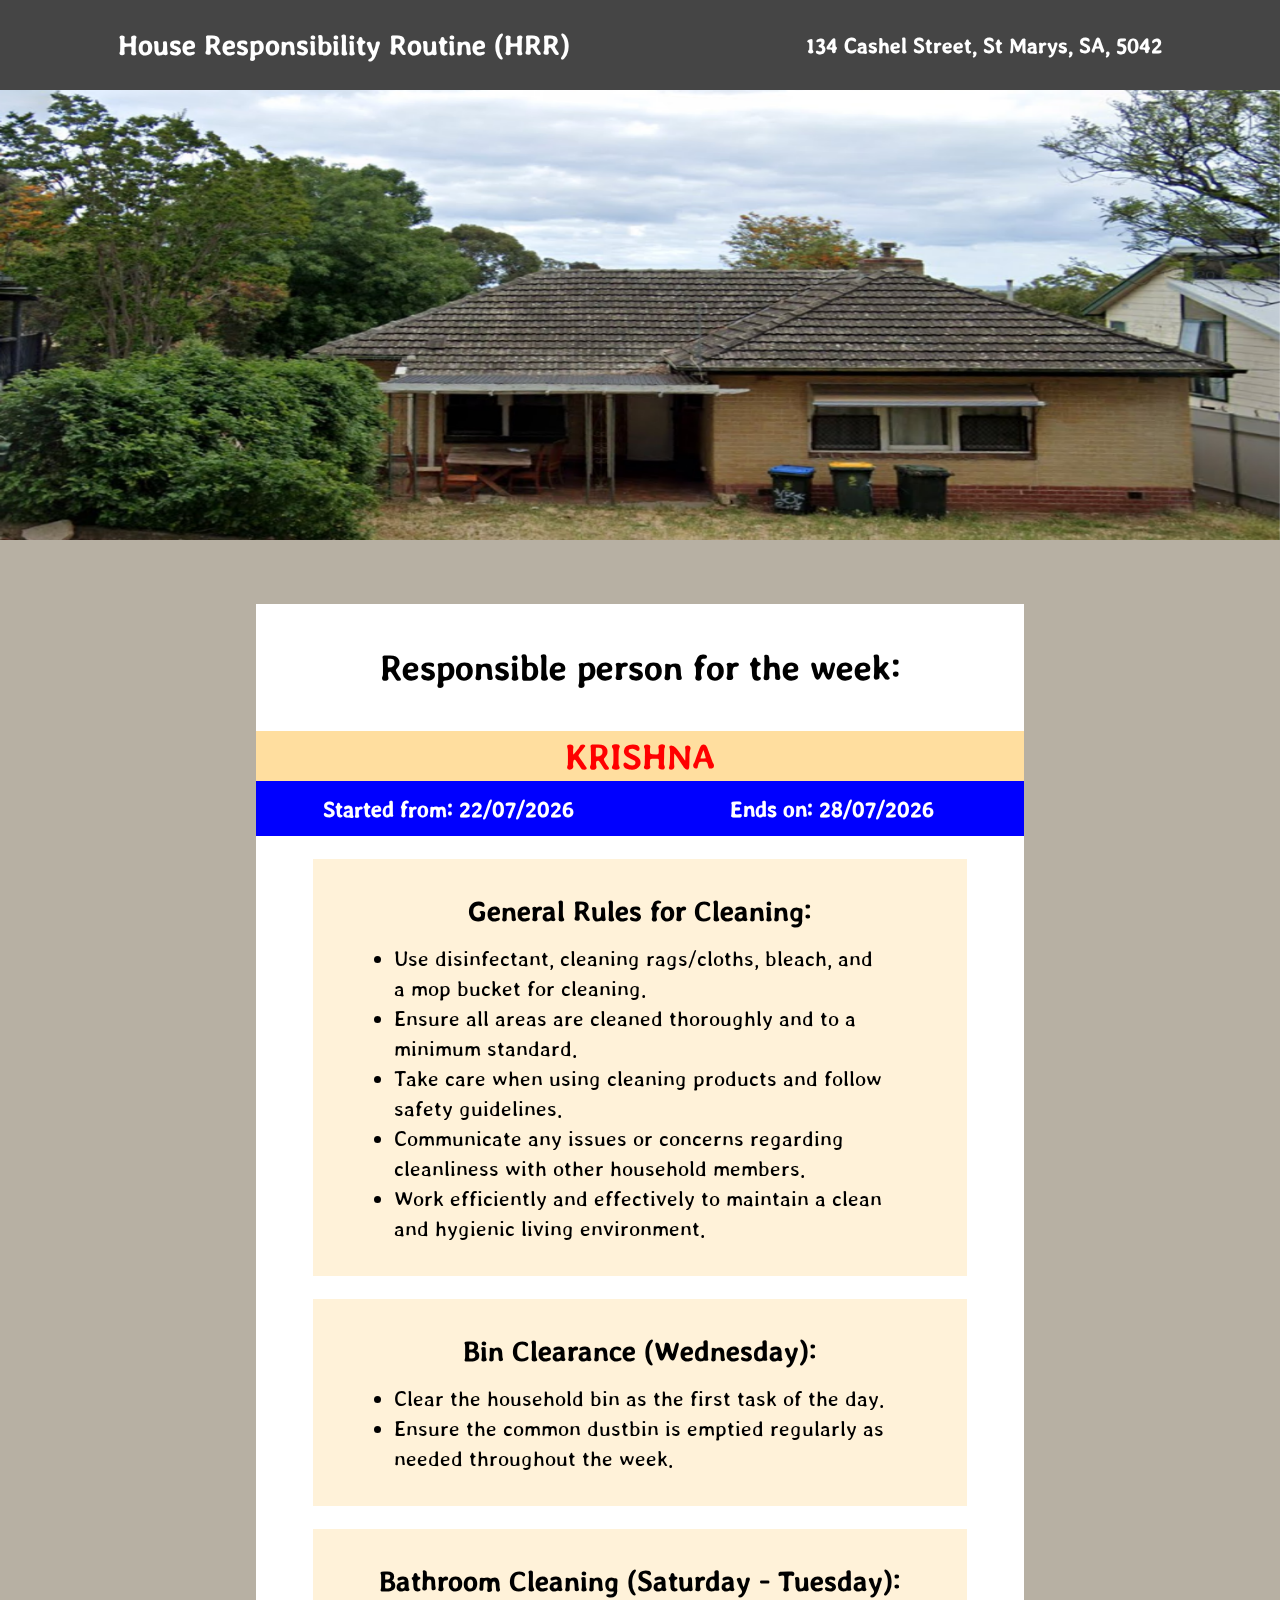
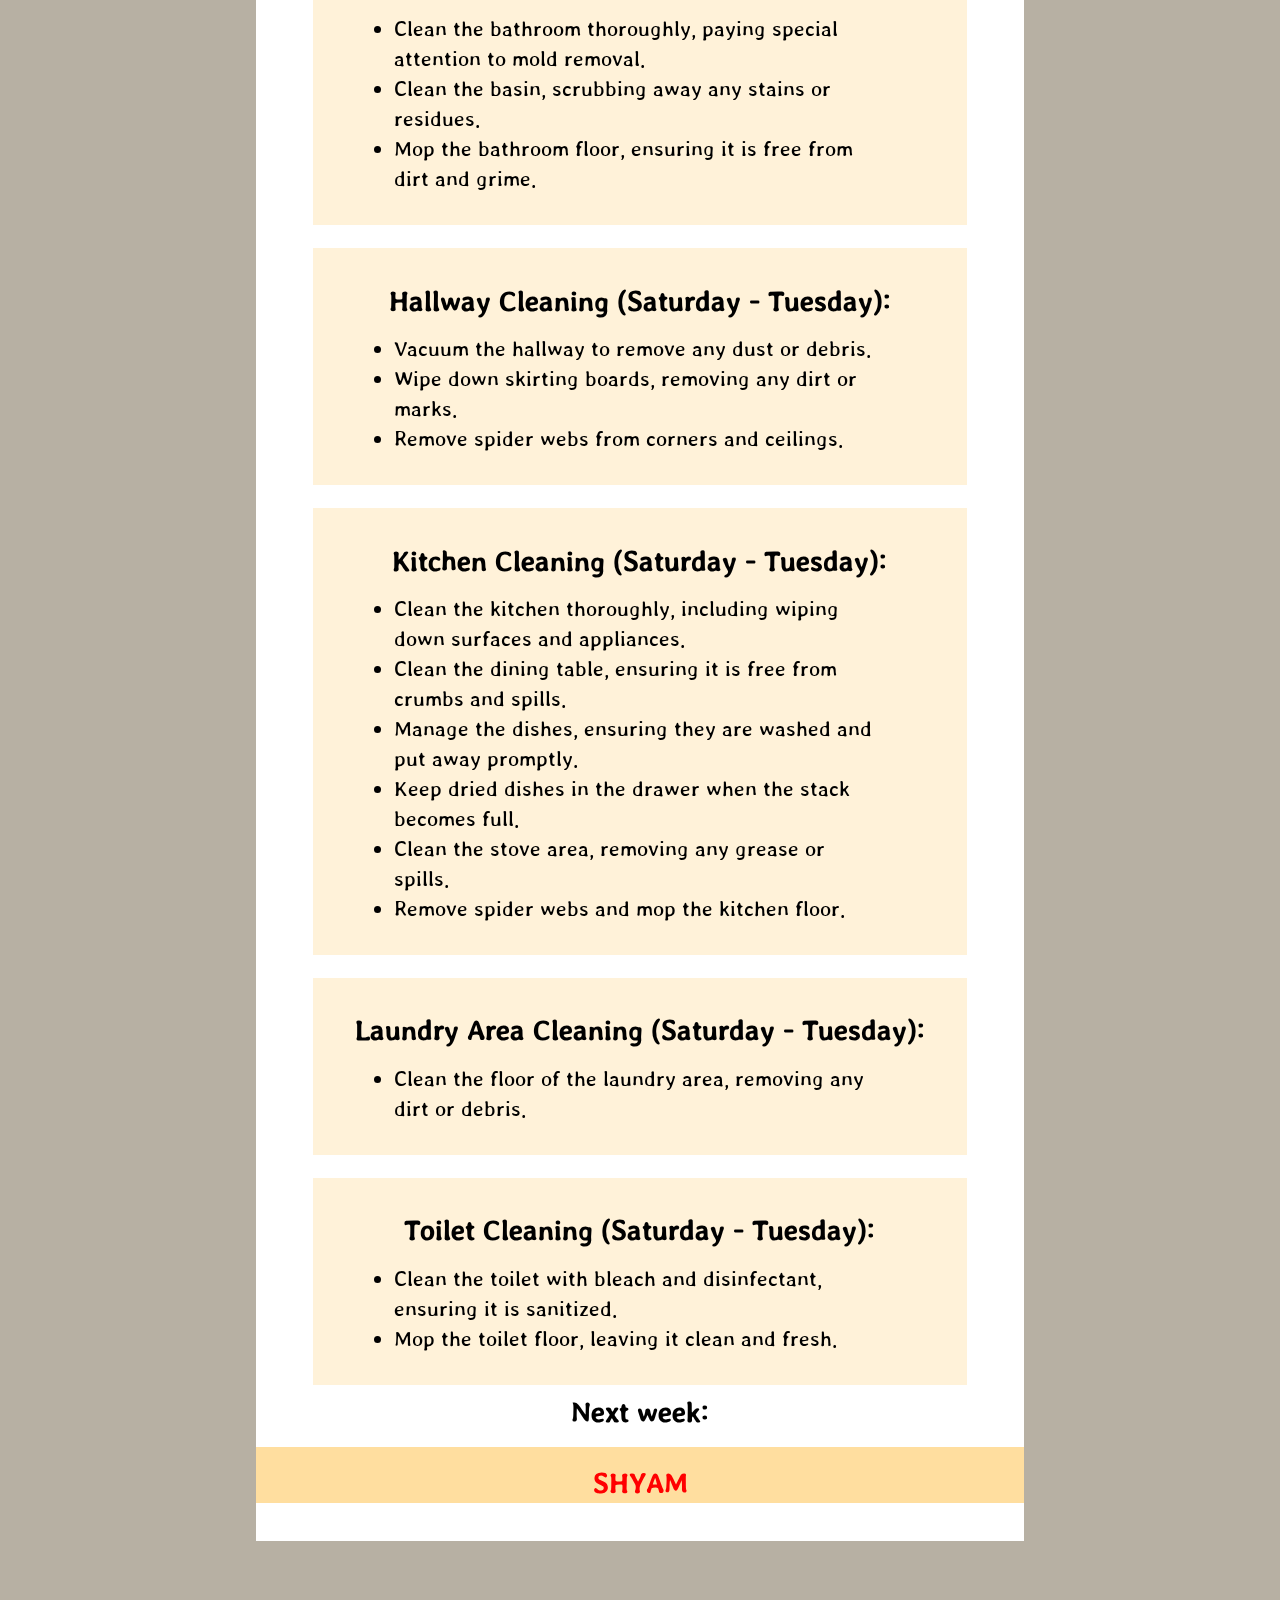
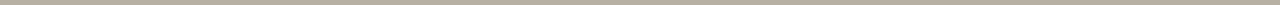
==== index.html @ 96e81248 "Update index.html" ====
<html>

<head>
 <title>Home Sweet Home</title>
</head>

<body>
<nav class="Nav_bar common">
  <h1>House Responsibility Routine (HRR)</h1>
  <h2>134 Cashel Street, St Marys, SA, 5042</h2>
 </nav>

 <img src="House.png" id="image"></div>
 
<section class="sec1 common">
 <div class="RPW">
    <center><h1 style="margin-top:5%;">Responsible person for the week: </h1></center>
    <div class="Name common">
	  <h1 id="RPW"></h1>
	</div>

	
	<div class="common">
	  <div class="data common">
		<h1 id="Start"></h1>
	  </div>
	  
	  <div class="data common">
		<h1 id="Ends"></h1>
	  </div>
	</div>

	
	<div class="rules common">
	
	<div class="rules_sec common">
	<h1>General Rules for Cleaning:</h1>
	<ul>
	<li>Use disinfectant, cleaning rags/cloths, bleach, and a mop bucket for cleaning.</li>
	<li>Ensure all areas are cleaned thoroughly and to a minimum standard.</li>
	<li>Take care when using cleaning products and follow safety guidelines.</li>
	<li>Communicate any issues or concerns regarding cleanliness with other household members.</li>
	<li>Work efficiently and effectively to maintain a clean and hygienic living environment.</li>
	</ul>
	</div>
	
	<div class="rules_sec common">
	<h1>Bin Clearance (Wednesday):</h1>
	<ul>
	<li>Clear the household bin as the first task of the day.</li>
	<li>Ensure the common dustbin is emptied regularly as needed throughout the week.</li>
	</ul>
	</div>
	
	<div class="rules_sec common">
	<h1>Bathroom Cleaning (Saturday - Tuesday):</h1>
	<ul>
	<li>Clean the bathroom thoroughly, paying special attention to mold removal.</li>
	<li>Clean the basin, scrubbing away any stains or residues.</li>
	<li>Mop the bathroom floor, ensuring it is free from dirt and grime.</li>
	</ul>
	</div>
	
	<div class="rules_sec common">
	<h1>Hallway Cleaning (Saturday - Tuesday):</h1>
	<ul>
	<li>Vacuum the hallway to remove any dust or debris.</li>
	<li>Wipe down skirting boards, removing any dirt or marks.</li>
	<li>Remove spider webs from corners and ceilings.</li>
	</ul>
	</div>
	
	<div class="rules_sec common">
	<h1>Kitchen Cleaning (Saturday - Tuesday):</h1>
	<ul>
	<li>Clean the kitchen thoroughly, including wiping down surfaces and appliances.</li>
	<li>Clean the dining table, ensuring it is free from crumbs and spills.</li>
	<li>Manage the dishes, ensuring they are washed and put away promptly.</li>
	<li>Keep dried dishes in the drawer when the stack becomes full.</li>
	<li>Clean the stove area, removing any grease or spills.</li>
	<li>Remove spider webs and mop the kitchen floor.</li>
	</ul>
	</div>
	
	<div class="rules_sec common">
	<h1>Laundry Area Cleaning (Saturday - Tuesday):</h1>
	<ul>
	<li>Clean the floor of the laundry area, removing any dirt or debris.</li>
	</ul>
	</div>
	
	<div class="rules_sec common">
	<h1>Toilet Cleaning (Saturday - Tuesday):</h1>
	<ul>
	<li>Clean the toilet with bleach and disinfectant, ensuring it is sanitized.</li>
	<li>Mop the toilet floor, leaving it clean and fresh.</li>
	</ul>
	</div>
	
	<center><h1 style="margin-top:5%;">Next week: </h1></center>
	<div class="Name common" style="margin-top: 2%;">
	  <h1 id="RPWN"></h1>
	</div>
	
	</div>
 </div>
</section>

</body>

</html>

<style>
@import url('https://fonts.googleapis.com/css2?family=Open+Sans:ital,wght@1,700;1,800&family=Stylish&display=swap');

*{
 margin:0;
 padding:0;
 font-family: 'Stylish', sans-serif;
}

section{
 width: 100%;
 height: auto;
 background: #fff;
}

.common{
 display: flex;
 align-items: center;
 justify-content: space-around;
}

.Nav_bar{
 width: 100%;
 height: 10%;
 background-color: #454545;
 color: #fff;
}

.Nav_bar h1{
 font-size: 2em;
}

#image{
 position: sticky;
 width:100%;
 height: 50%;
 top:0;
 z-index: -1;
}

section.sec1{
 background: #B7B0A3;
}

.RPW{
 padding: 0;
 width: 60%;
 height: 90%;
 font-size 1em;
 flex-direction: column;
 background: #fff;
 margin: 5% 0 5% 0; 
}

.RPW h1{
 font-size:2.5em;
}

.Name{
width: 100%;
height: 10%;
background: #FFDE9F;
color: red;
margin-top: 5%;
}

.data{
 width: 50%;
 height: 5vh;
 padding: 5px;
 background: blue;
 color: #fff;
 font-size: 10px;
}

.rules{
 width: 100%;
 height: auto;
 flex-direction: column;
 margin-bottom: 5%;
}

.rules_sec{
 width: 80%;
 height: auto;
 flex-direction: column;
 padding: 20px;
 background: #FFF2D9;
 margin-top: 3%;
}

.rules h1{
 font-size: 2em;
 margin-top: 2%;
}

.rules ul{
width: 80%;
 margin: 2% 0 2% 0;
}

.rules li{
 font-size: 1.5em;
}

 @media only screen and (max-width:1200px){
.RPW{
 width: 80%;
}

#image{
 height: 30%;
}

}


</style>

<script>
List=["AABHAS","BISHESH","KRISHNA","SHYAM","SHYAM","SUNIL","SUSHIL"];
const startDate = new Date('2024-03-20');
Name = document.getElementById("RPW");
Name_1 = document.getElementById("RPWN");

SDate = document.getElementById("Start");
EDate = document.getElementById("Ends");


const currentDate = new Date();
const BeginDate = new Date(currentDate);
const EndsDate = new Date(currentDate);

getWeeksDiff = function (date){
  const currentDate = new Date();
  const diffInMilliseconds = currentDate - date;
  const diffInWeeks = diffInMilliseconds / (1000 * 60 * 60 * 24 * 7);
  const daysLeft = Math.floor((diffInMilliseconds % (1000 * 60 * 60 * 24 * 7)) / (1000 * 60 * 60 * 24));
  BeginDate.setDate(currentDate.getDate() - daysLeft);
  EndsDate.setDate(currentDate.getDate() + (6-daysLeft));
  SDate.innerHTML = "Started from: "+ get_date_val(BeginDate);
  EDate.innerHTML = "Ends on: " + get_date_val(EndsDate);
  return Math.round(Math.floor(diffInWeeks));
}

get_date_val =  function(date) {
const year = date.getFullYear();
const month = String(date.getMonth() + 1).padStart(2, "0");
const day = String(date.getDate()).padStart(2, "0");
const formattedDate = `${day}/${month}/${year}`;
return(formattedDate);
}


Week_Num = getWeeksDiff(startDate);
Num = Week_Num%6;


Name.innerHTML = List[Num];

if (List[Num] == List[5]){
  Name_1.innerHTML = List[0];
 }else{
 Name_1.innerHTML = List[Num+1];
 }
</script>
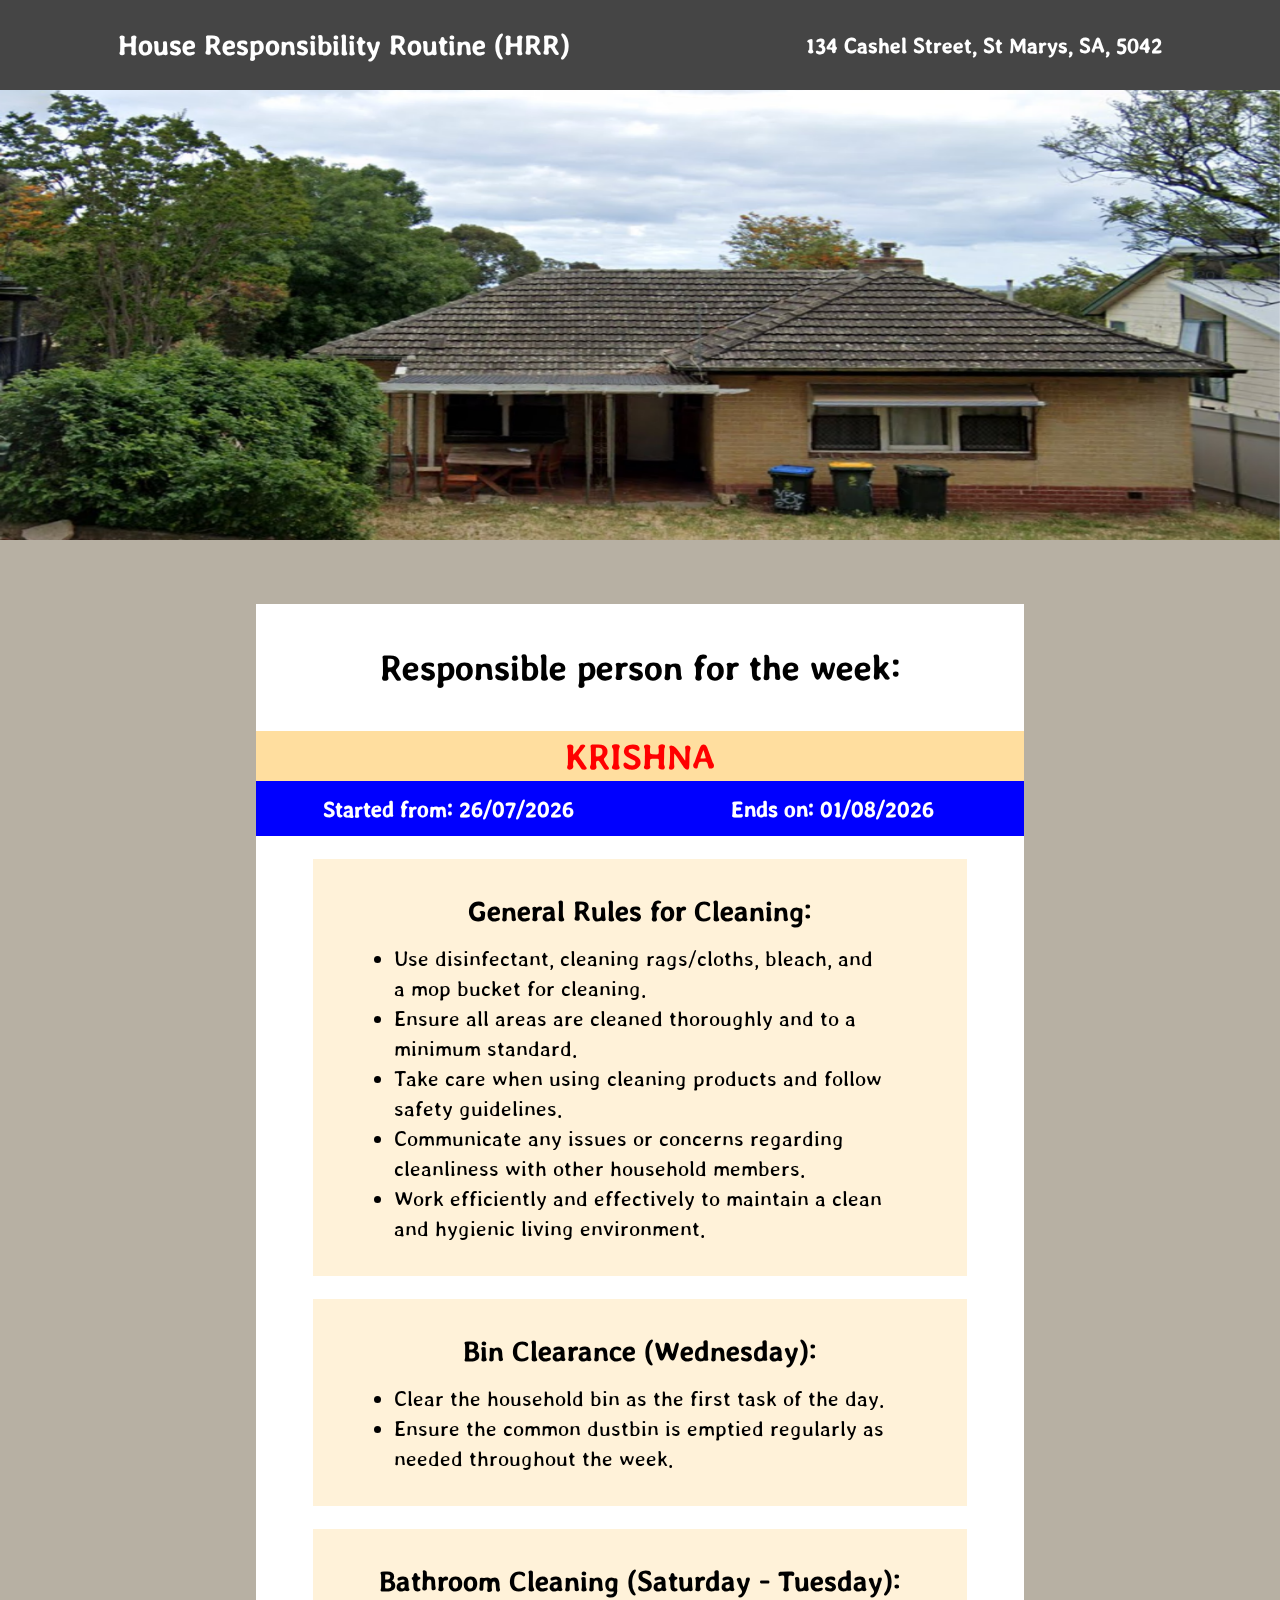
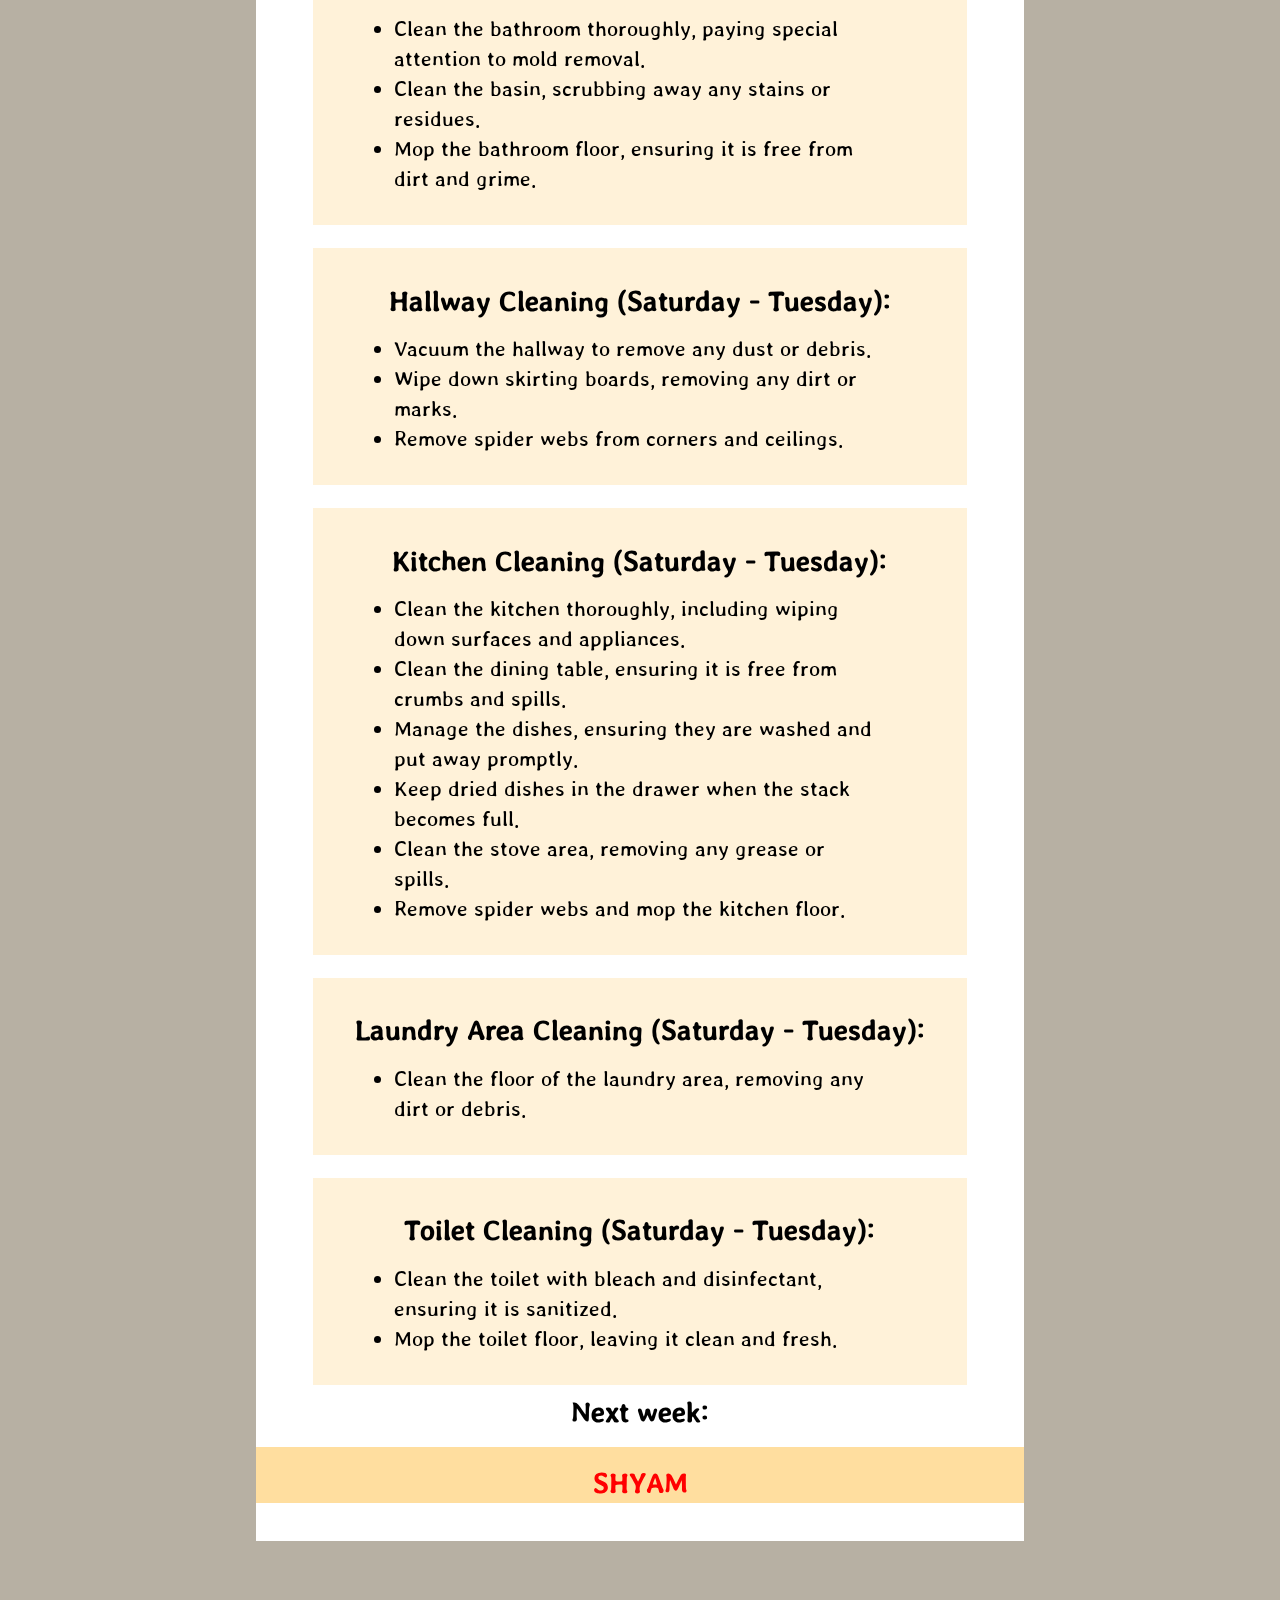
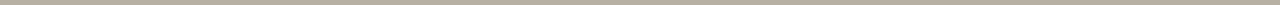
==== commit 34f0f409: "Update index.html" ====
--- a/index.html
+++ b/index.html
@@ -231,7 +231,7 @@
 
 <script>
 List=["AABHAS","BISHESH","KRISHNA","SHYAM","SHYAM","SUNIL","SUSHIL"];
-const startDate = new Date('2024-03-20');
+const startDate = new Date('2024-10-20');
 Name = document.getElementById("RPW");
 Name_1 = document.getElementById("RPWN");
 
@@ -270,7 +270,7 @@
 
 Name.innerHTML = List[Num];
 
-if (List[Num] == List[5]){
+if (List[Num] == List[6]){
   Name_1.innerHTML = List[0];
  }else{
  Name_1.innerHTML = List[Num+1];
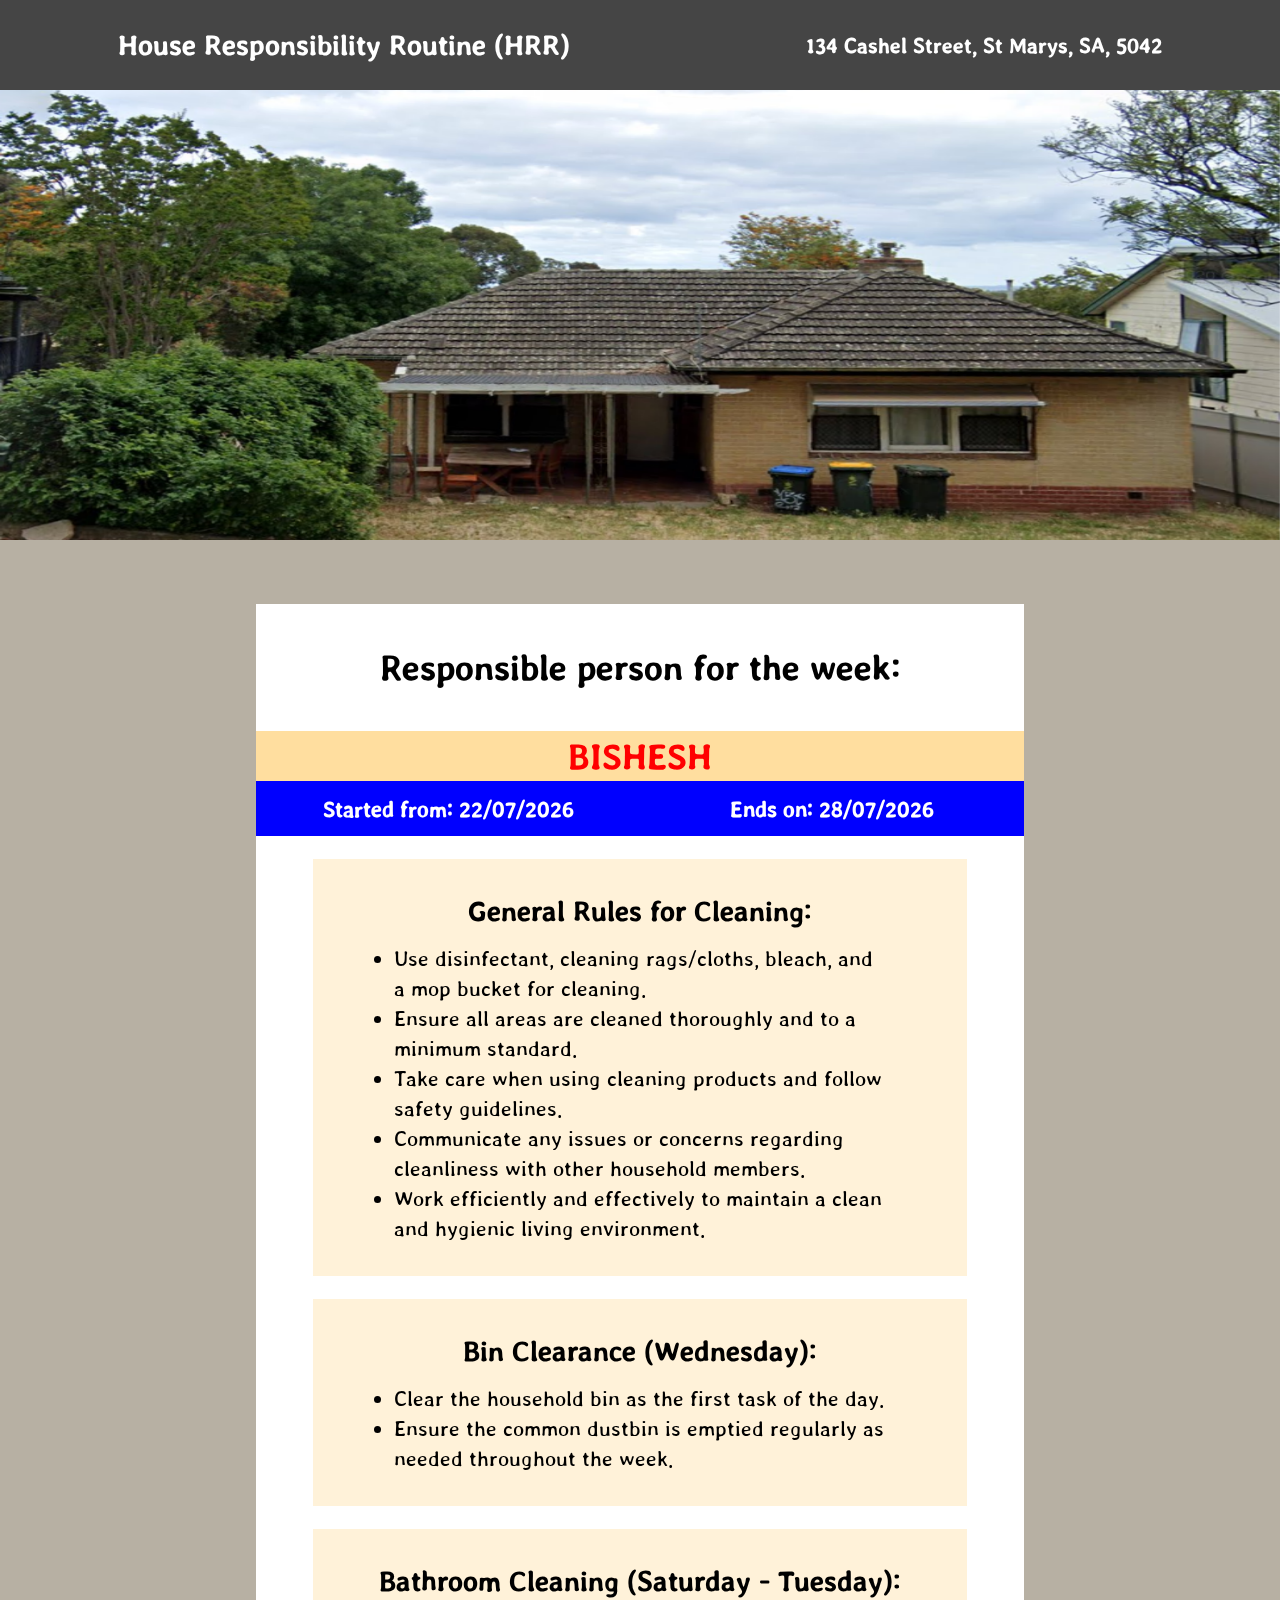
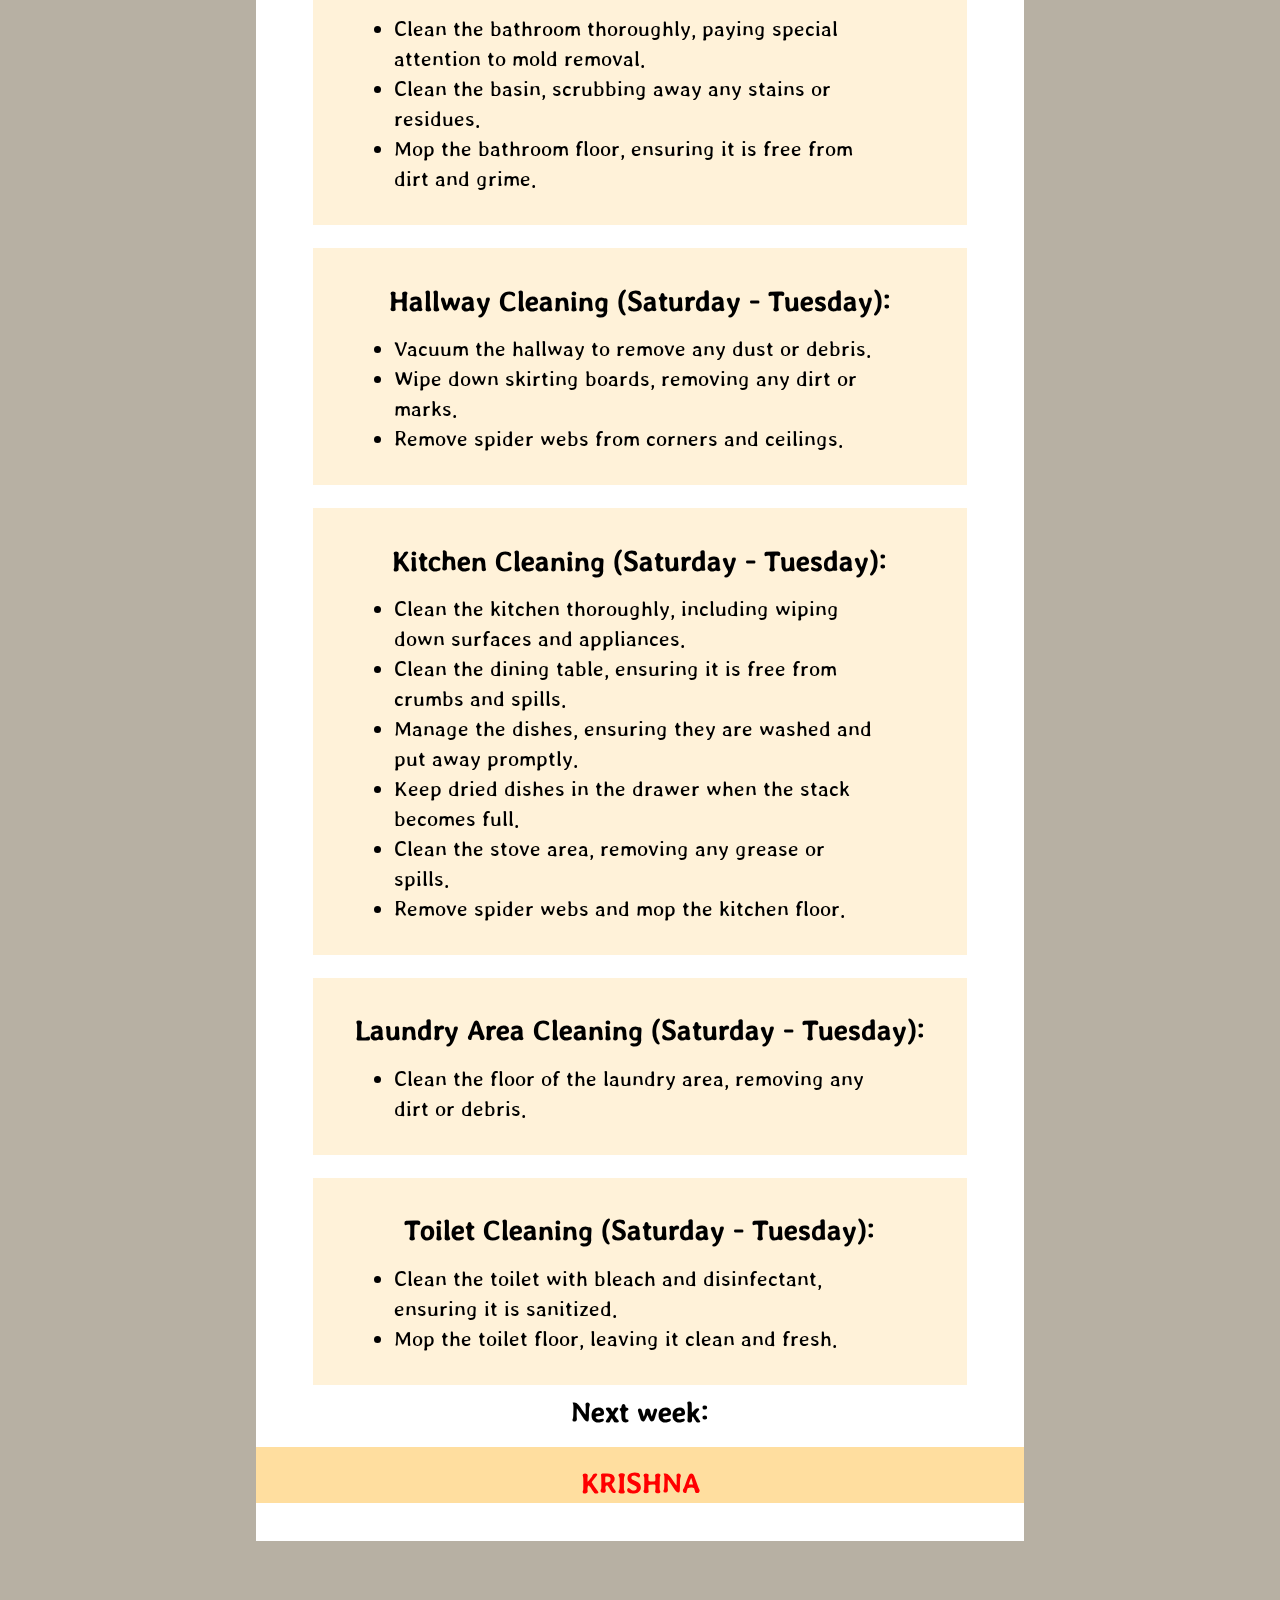
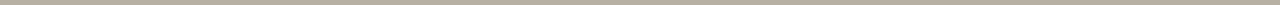
==== commit c883502d: "Update index.html" ====
--- a/index.html
+++ b/index.html
@@ -231,7 +231,7 @@
 
 <script>
 List=["AABHAS","BISHESH","KRISHNA","SHYAM","SHYAM","SUNIL","SUSHIL"];
-const startDate = new Date('2024-10-20');
+const startDate = new Date('2024-03-27');
 Name = document.getElementById("RPW");
 Name_1 = document.getElementById("RPWN");
 
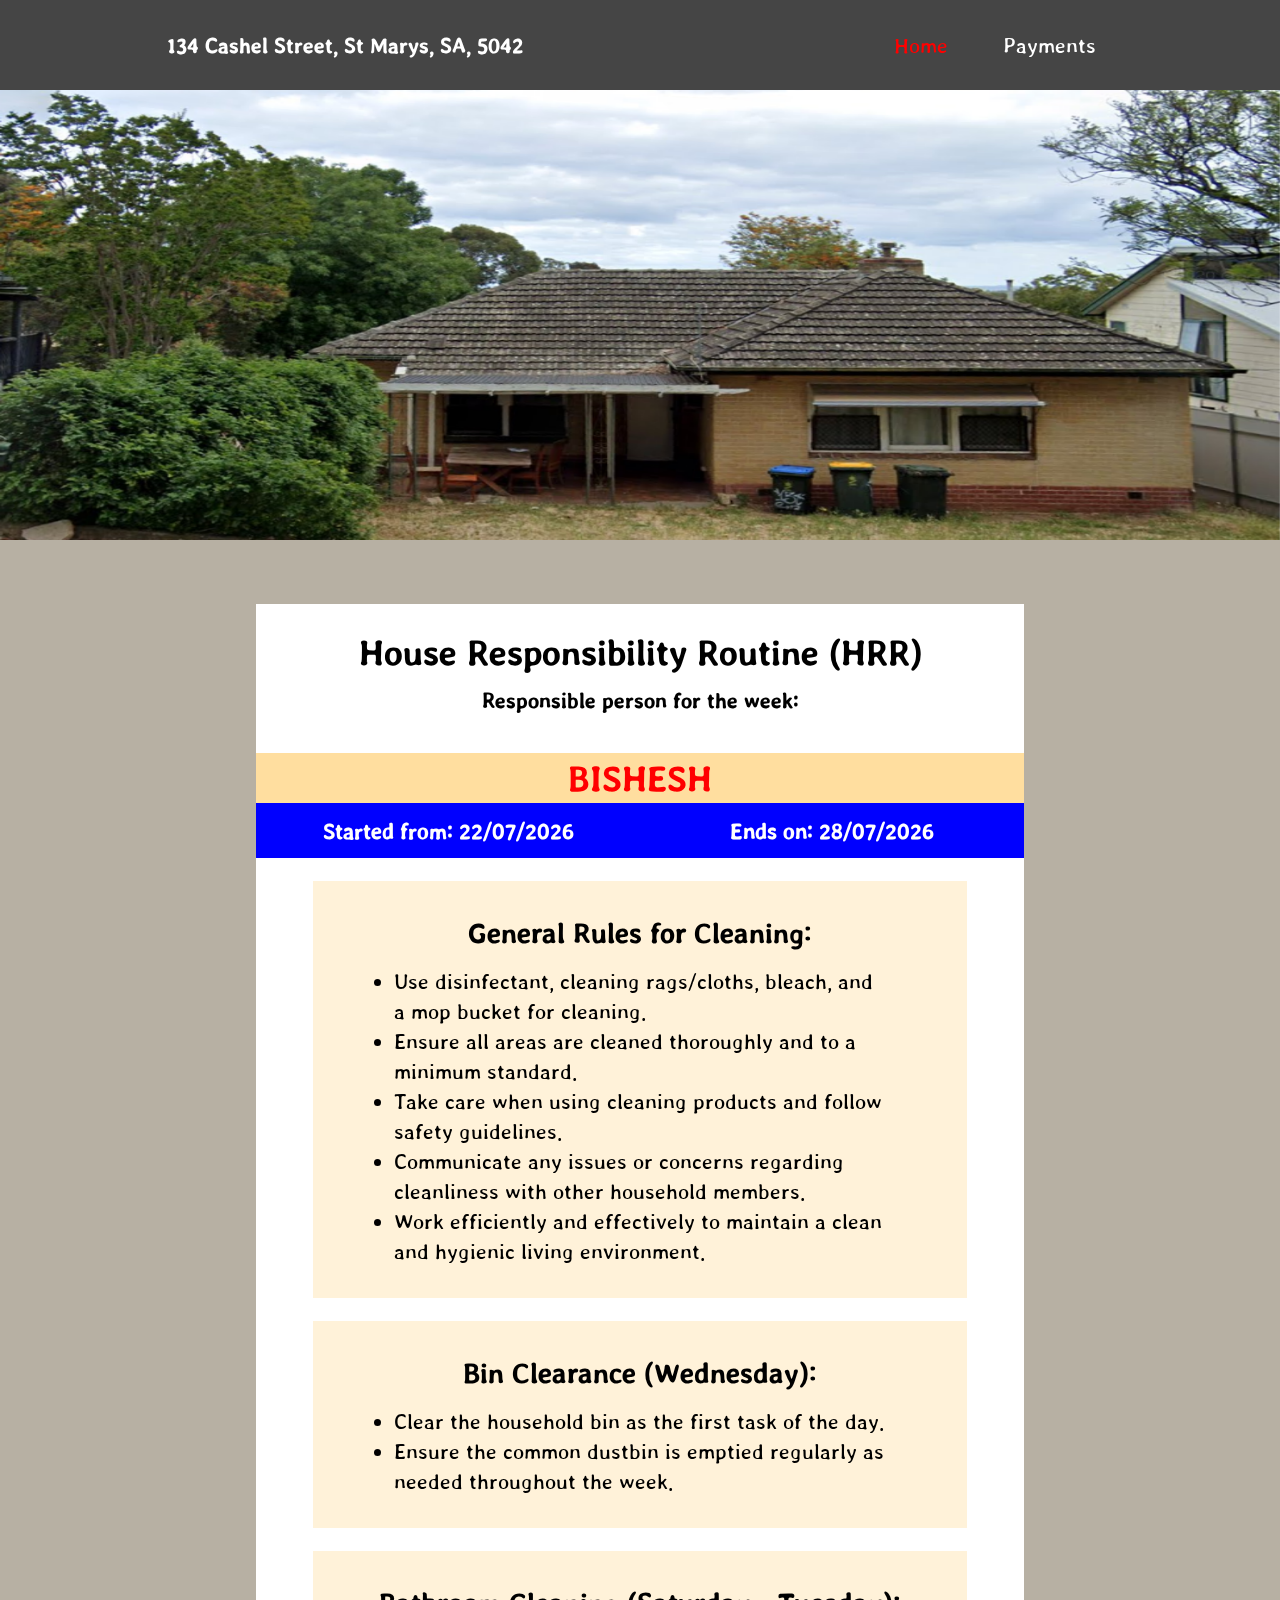
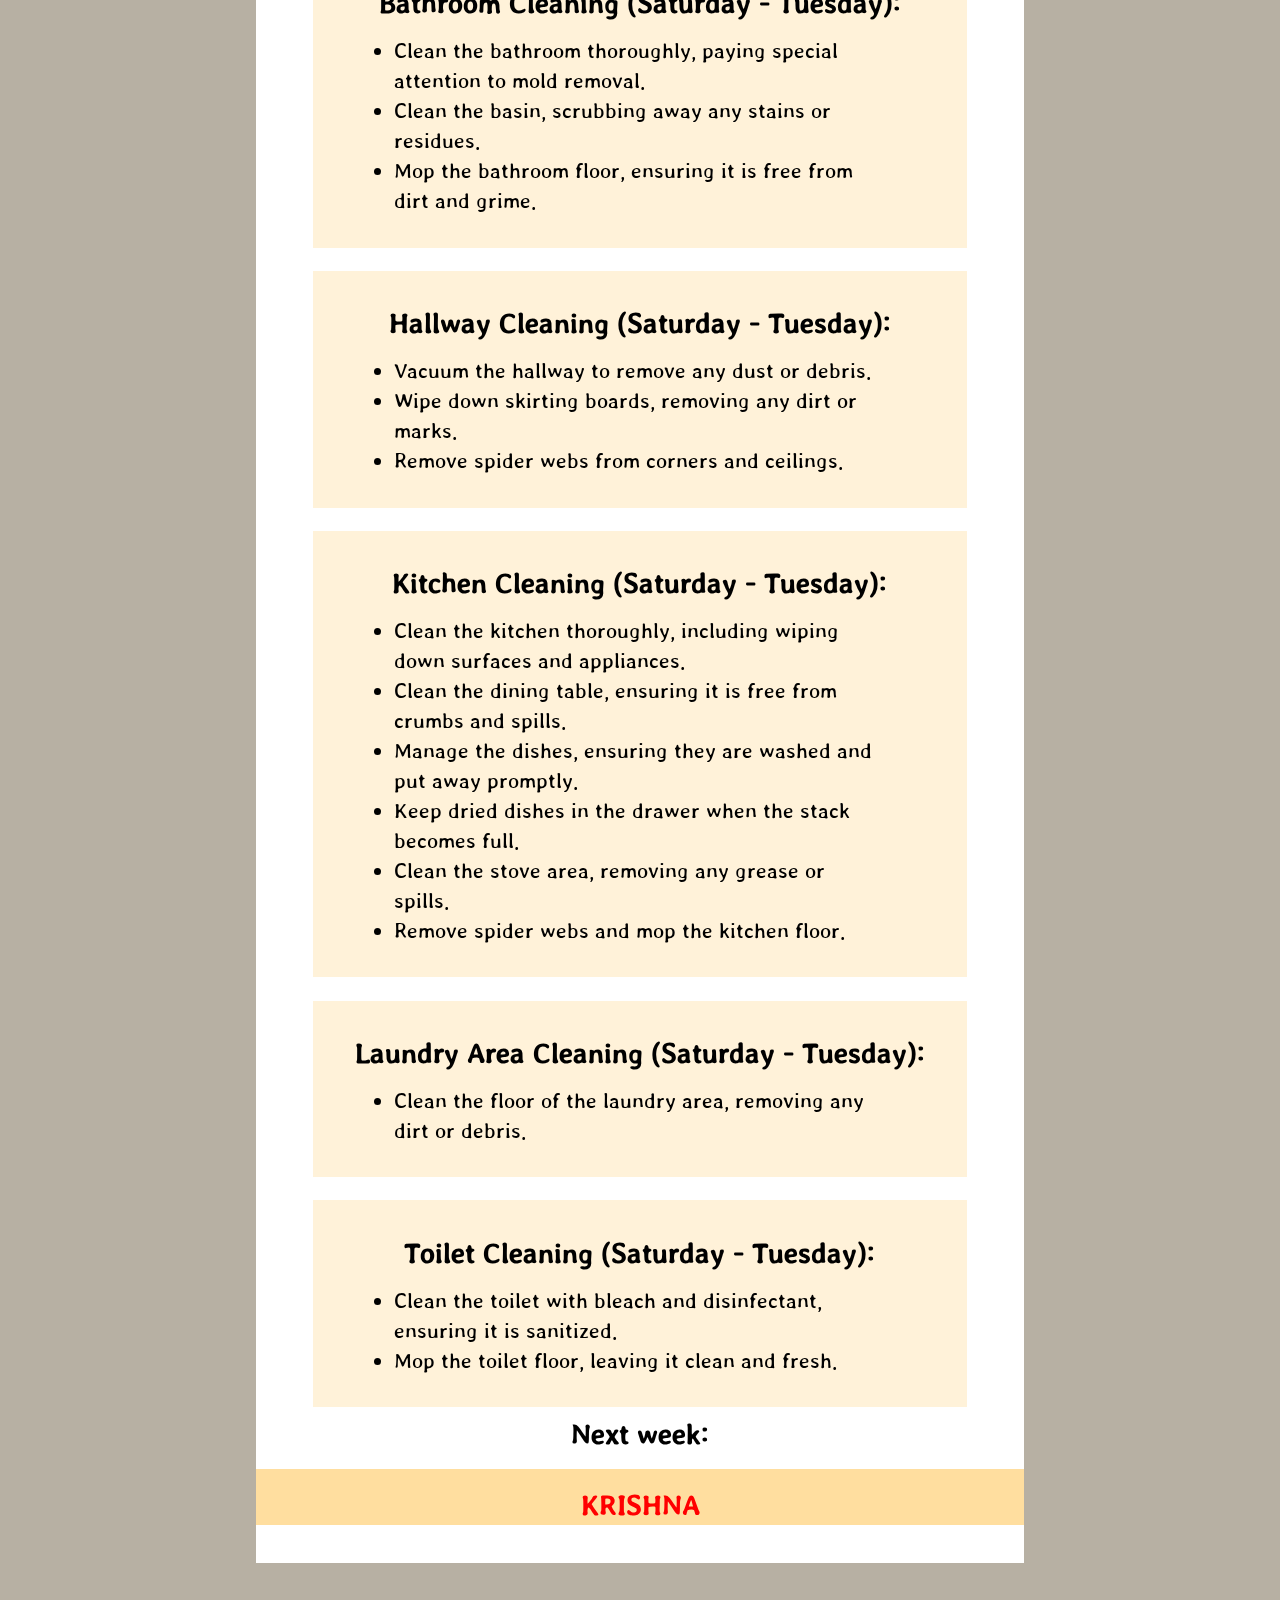
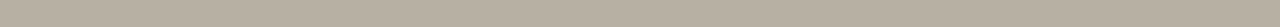
==== commit c14ba47c: "Add files via upload" ====
--- a/index.html
+++ b/index.html
@@ -2,19 +2,27 @@
 
 <head>
  <title>Home Sweet Home</title>
+ <link rel="stylesheet" href="Style.css">
 </head>
 
 <body>
 <nav class="Nav_bar common">
-  <h1>House Responsibility Routine (HRR)</h1>
   <h2>134 Cashel Street, St Marys, SA, 5042</h2>
+  
+  <ul id="MenuItems" class="common">
+  <li  id="home" class="common"> <a href="" class="active">Home</a></li> 
+  <li class="common" ><a href="Payments.html" >Payments</a></li> 
+
+ </ul>
+ 
  </nav>
 
  <img src="House.png" id="image"></div>
- 
+
 <section class="sec1 common">
  <div class="RPW">
-    <center><h1 style="margin-top:5%;">Responsible person for the week: </h1></center>
+    <center><h1 style="margin-top:3%;" >House Responsibility Routine (HRR)</h1></center>
+    <center><h2 style="margin-top:1%;">Responsible person for the week: </h2></center>
     <div class="Name common">
 	  <h1 id="RPW"></h1>
 	</div>
@@ -142,6 +150,32 @@
  font-size: 2em;
 }
 
+nav ul{
+  float: right;
+  width: 20%;
+}
+
+nav ul li {
+  list-style: none;
+  width:100%;
+  height: 100%;
+}
+
+nav ul li a{
+   color: #fff;
+   text-decoration: none;
+   font-size: 1.5em;
+}
+
+nav ul li a.active{
+ color:#f00;
+}
+
+nav ul li a:hover{
+ color: #f00;
+ background: #fff;
+}
+
 #image{
  position: sticky;
  width:100%;
@@ -224,13 +258,18 @@
  height: 30%;
 }
 
+nav ul{
+width:30%;
+font-size: 1.5em;
+}
+
 }
 
 
 </style>
 
 <script>
-List=["AABHAS","BISHESH","KRISHNA","SHYAM","SHYAM","SUNIL","SUSHIL"];
+List=["AABHAS","BISHESH","KRISHNA","SHYAM","SUNIL","SUSHIL"];
 const startDate = new Date('2024-03-27');
 Name = document.getElementById("RPW");
 Name_1 = document.getElementById("RPWN");
@@ -270,9 +309,9 @@
 
 Name.innerHTML = List[Num];
 
-if (List[Num] == List[6]){
+if (List[Num] == List[5]){
   Name_1.innerHTML = List[0];
  }else{
  Name_1.innerHTML = List[Num+1];
  }
-</script>
+</script>--- a/Style.css
+++ b/Style.css
@@ -0,0 +1,164 @@
+@import url('https://fonts.googleapis.com/css2?family=Open+Sans:ital,wght@1,700;1,800&family=Stylish&display=swap');
+
+*{
+ margin:0;
+ padding:0;
+ font-family: 'Stylish', sans-serif;
+}
+
+section{
+ width: 100%;
+ height: auto;
+ background: #fff;
+}
+
+.common{
+ display: flex;
+ align-items: center;
+ justify-content: space-around;
+}
+
+.Nav_bar{
+ width: 100%;
+ height: 10%;
+ background-color: #454545;
+ color: #fff;
+}
+
+.Nav_bar h1{
+ font-size: 2em;
+}
+
+.Nav_bar ul{
+  float: right;
+  width: 20%;
+}
+
+.Nav_bar ul li {
+  list-style: none;
+  width:100%;
+  height: 100%;
+}
+
+.Nav_bar ul li a{
+   color: #fff;
+   text-decoration: none;
+   font-size: 1.5em;
+}
+
+.Nav_bar ul li a.active{
+ color:#f00;
+}
+
+.Nav_bar ul li a:hover{
+ color: #f00;
+ background: #fff;
+}
+
+.Bills {
+	flex-direction:column;
+	width: 100%;
+	height: 80vh;
+}
+
+.Bills li {
+  list-style: none;
+}
+
+.Bills li a {
+  text-decoration: none;
+  font-size: 2em;
+}
+
+.Bills li a:hover{
+	color: #f00;
+}
+
+#image{
+ position: sticky;
+ width:100%;
+ height: 50%;
+ top:0;
+ z-index: -1;
+}
+
+section.sec1{
+ background: #B7B0A3;
+}
+
+.RPW{
+ padding: 0;
+ width: 60%;
+ height: 90%;
+ font-size 1em;
+ flex-direction: column;
+ background: #fff;
+ margin: 5% 0 5% 0; 
+}
+
+.RPW h1{
+ font-size:2.5em;
+}
+
+.Name{
+width: 100%;
+height: 10%;
+background: #FFDE9F;
+color: red;
+margin-top: 5%;
+}
+
+.data{
+ width: 50%;
+ height: 5vh;
+ padding: 5px;
+ background: blue;
+ color: #fff;
+ font-size: 10px;
+}
+
+.rules{
+ width: 100%;
+ height: auto;
+ flex-direction: column;
+ margin-bottom: 5%;
+}
+
+.rules_sec{
+ width: 80%;
+ height: auto;
+ flex-direction: column;
+ padding: 20px;
+ background: #FFF2D9;
+ margin-top: 3%;
+}
+
+.rules h1{
+ font-size: 2em;
+ margin-top: 2%;
+}
+
+.rules ul{
+width: 80%;
+ margin: 2% 0 2% 0;
+}
+
+.rules li{
+ font-size: 1.5em;
+}
+
+ @media only screen and (max-width:1200px){
+.RPW{
+ width: 80%;
+}
+
+#image{
+ height: 30%;
+}
+
+.Nav_bars ul{
+width:40%;
+font-size: 1.9em;
+}
+ }
+
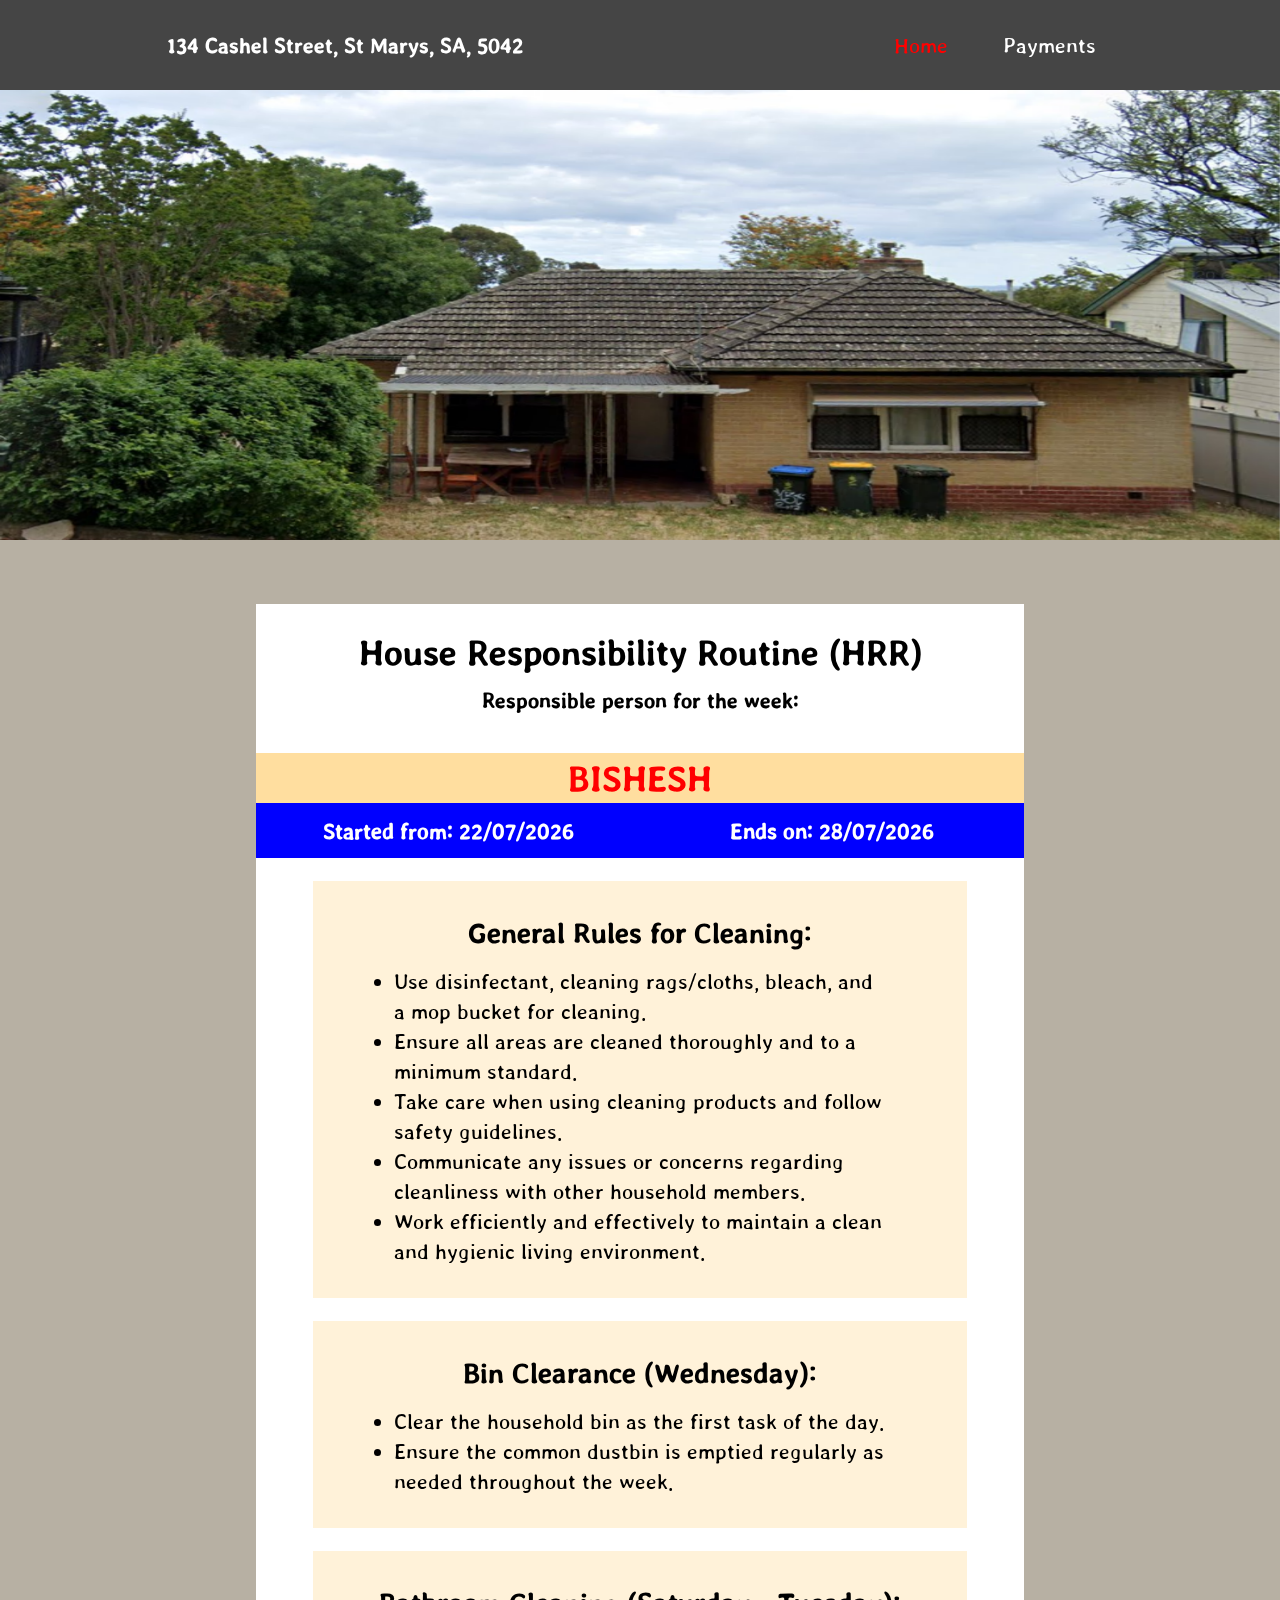
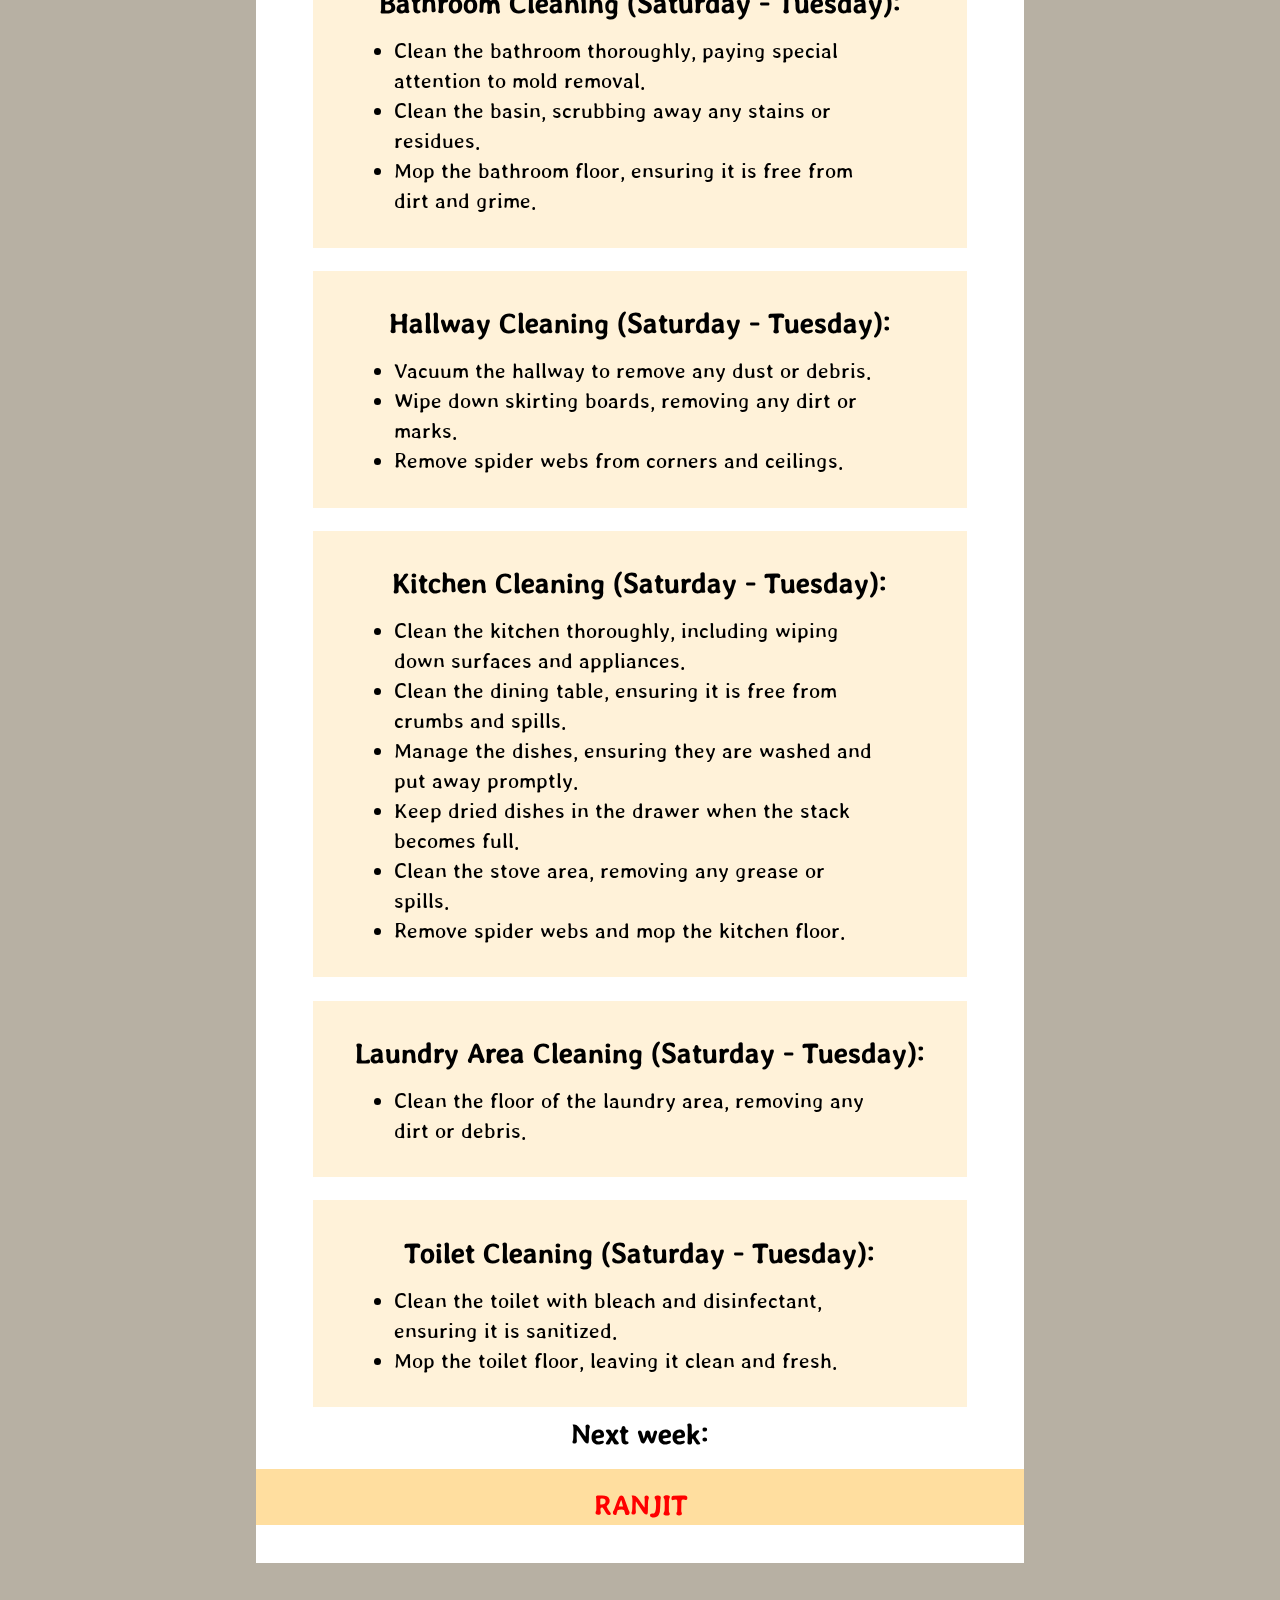
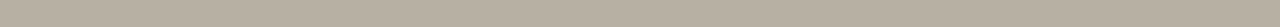
==== commit 0afa7229: "Update index.html" ====
--- a/index.html
+++ b/index.html
@@ -269,7 +269,7 @@
 </style>
 
 <script>
-List=["AABHAS","BISHESH","KRISHNA","SHYAM","SUNIL","SUSHIL"];
+List=["AABHAS","BISHESH","RANJIT","SHYAM","SUNIL","SUSHIL"];
 const startDate = new Date('2024-03-27');
 Name = document.getElementById("RPW");
 Name_1 = document.getElementById("RPWN");
@@ -314,4 +314,4 @@
  }else{
  Name_1.innerHTML = List[Num+1];
  }
-</script>+</script>
--- a/Style.css
+++ b/Style.css
@@ -156,7 +156,7 @@
  height: 30%;
 }
 
-.Nav_bars ul{
+.Nav_bar ul{
 width:40%;
 font-size: 1.9em;
 }
